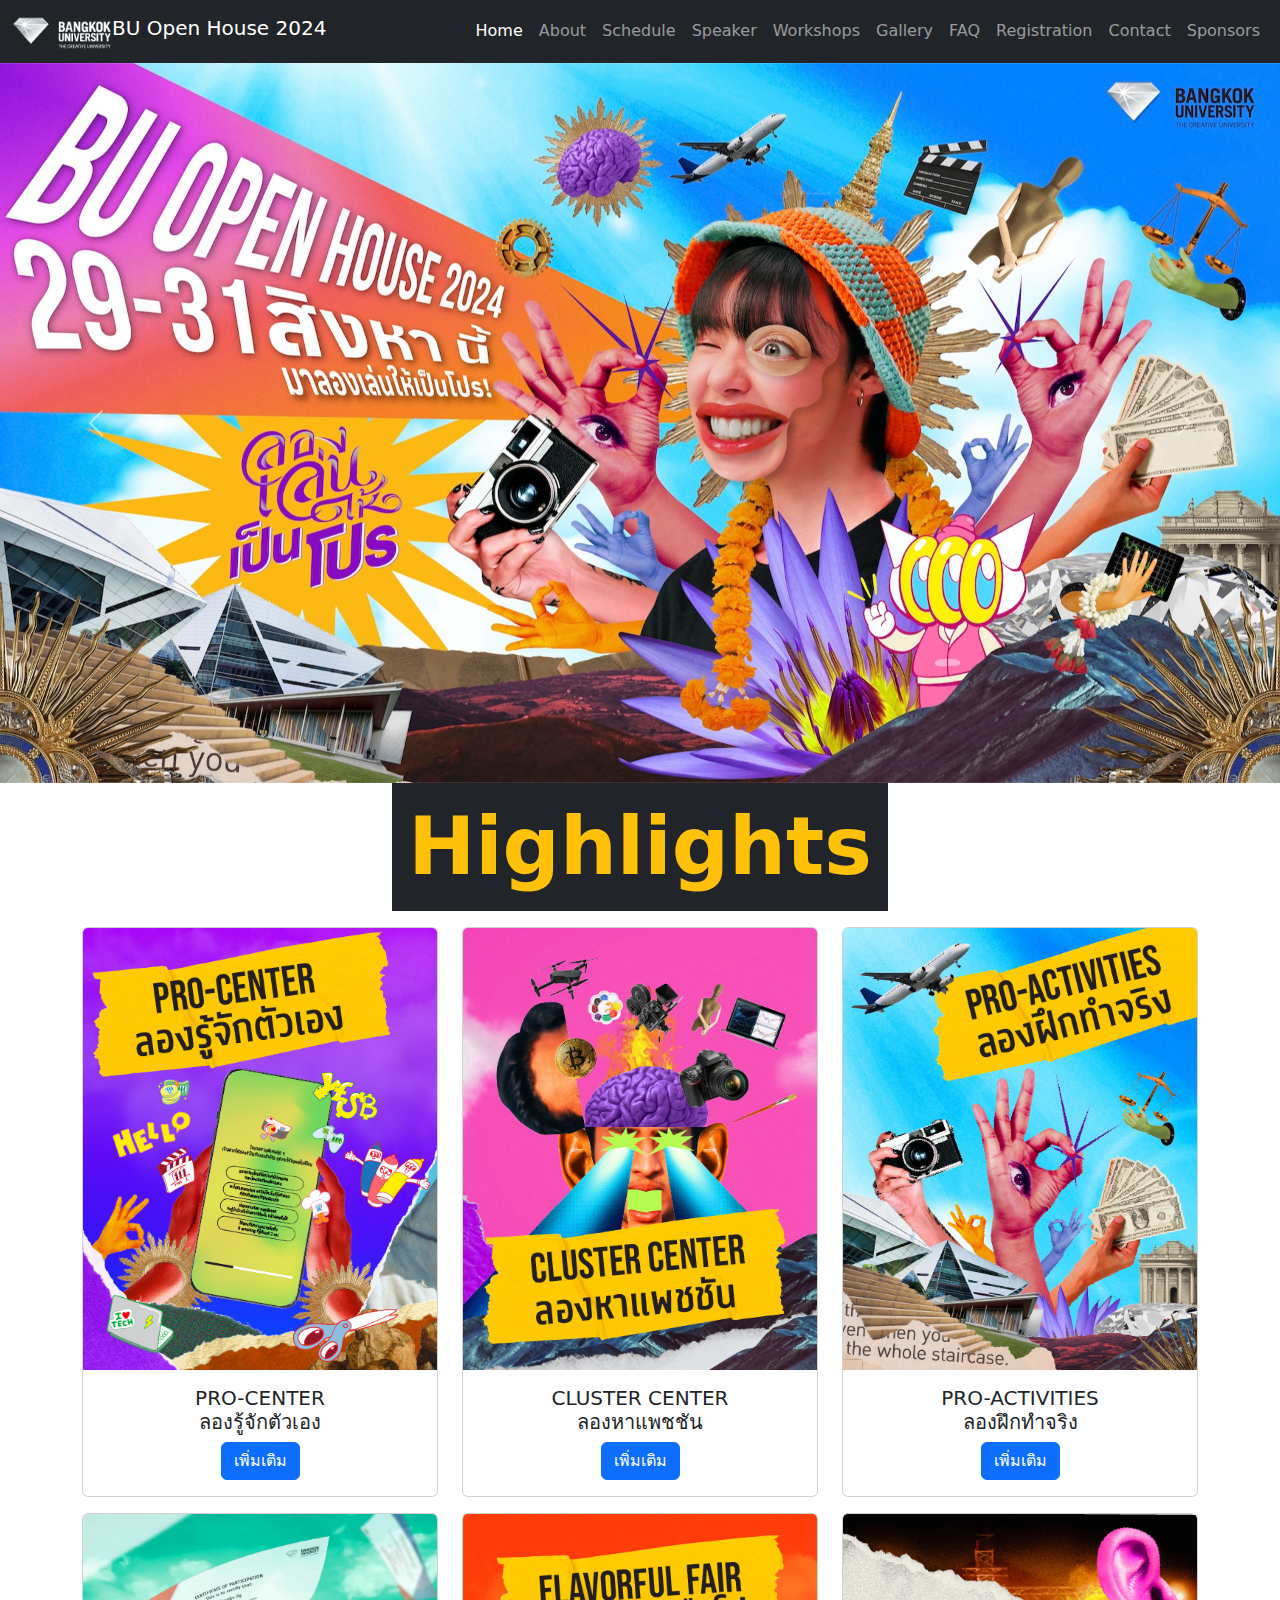
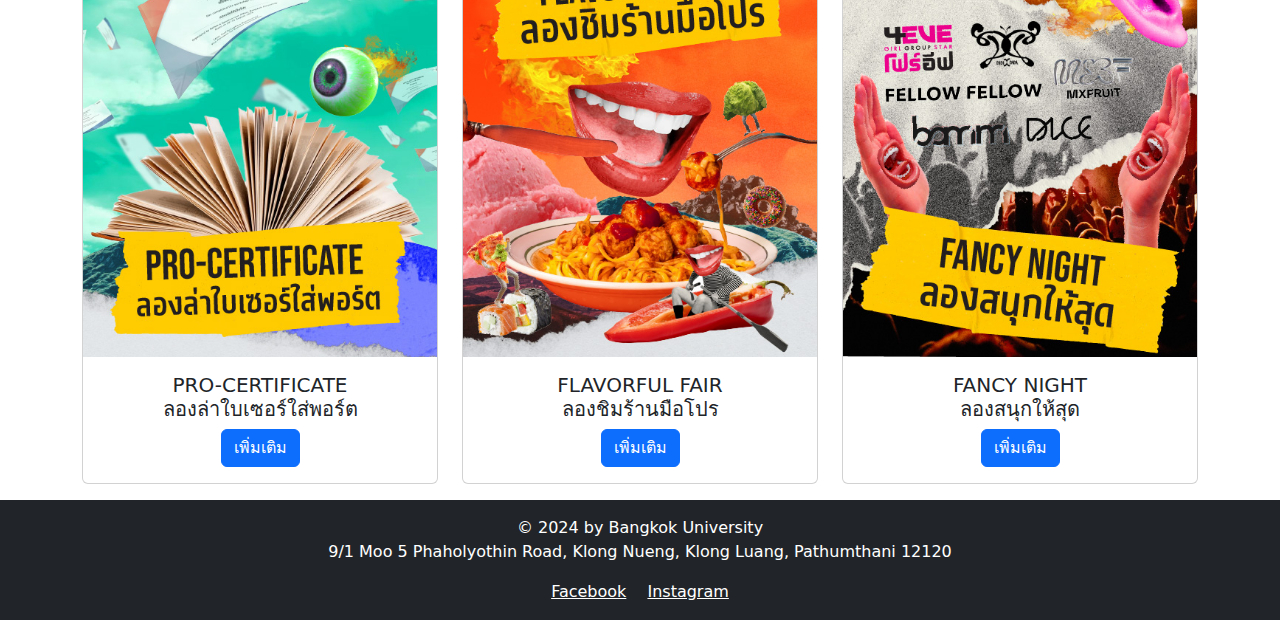
==== index.html @ c80b72f5 "hightlight w-100" ====
<!DOCTYPE html>
<html lang="en">

<head>
  <meta charset="utf-8" />
  <meta name="viewport" content="width=device-width, initial-scale=1" />
  <title>BU Open House 2024</title>
  <link href="https://cdn.jsdelivr.net/npm/bootstrap@5.3.3/dist/css/bootstrap.min.css" rel="stylesheet"
    integrity="sha384-QWTKZyjpPEjISv5WaRU9OFeRpok6YctnYmDr5pNlyT2bRjXh0JMhjY6hW+ALEwIH" crossorigin="anonymous" />
</head>
<body">
  <script src="https://cdn.jsdelivr.net/npm/bootstrap@5.3.3/dist/js/bootstrap.bundle.min.js"
    integrity="sha384-YvpcrYf0tY3lHB60NNkmXc5s9fDVZLESaAA55NDzOxhy9GkcIdslK1eN7N6jIeHz"
    crossorigin="anonymous"></script>

  <!-- Navbar -->
  <nav class="navbar navbar-expand-lg navbar-dark bg-dark sticky-top">
    <div class="container-fluid">
      <a class="navbar-brand" href="index.html">
        <img src="Images/logo_bu.png" alt="Logo" width="100" class="d-inline-block align-text-top" />BU Open House
        2024</a>
      <button class="navbar-toggler" type="button" data-bs-toggle="collapse" data-bs-target="#navbarNav"
        aria-controls="navbarNav" aria-expanded="false" aria-label="Toggle navigation">
        <span class="navbar-toggler-icon"></span>
      </button>
      <div class="collapse navbar-collapse" id="navbarNav">
        <ul class="navbar-nav ms-auto">
          <li class="nav-item">
            <a class="nav-link active" href="index.html">Home</a>
          </li>
          <li class="nav-item">
            <a class="nav-link" href="about.html">About</a>
          </li>
          <li class="nav-item">
            <a class="nav-link" href="schedu_page.html">Schedule</a>
          </li>
          <li class="nav-item">
            <a class="nav-link" href="Speaker.html">Speaker</a>
          </li>
          <li class="nav-item">
            <a class="nav-link" href="">Workshops</a>
          </li>
          <li class="nav-item">
            <a class="nav-link" href="gallery_page.html">Gallery</a>
          </li>
          <li class="nav-item">
            <a class="nav-link" href="FAQ.html">FAQ</a>
          </li>
          <li class="nav-item">
            <a class="nav-link" href="Registration.html">Registration</a>
          </li>
          <li class="nav-item">
            <a class="nav-link" href="contact.htm">Contact</a>
          </li>
          <li class="nav-item">
            <a class="nav-link" href="spon_page.html">Sponsors</a>
          </li>
        </ul>
      </div>
    </div>
  </nav>

  <!-- Slidebar -->
  <div id="carouselExampleFade" class="carousel slide carousel-fade">
    <div class="carousel-inner">
      <div class="carousel-item active">
        <img src="Images/banner_2.jpg" class="d-block w-100" alt="...">
      </div>
      <div class="carousel-item">
        <img src="Images/banner_3.jpg" class="d-block w-100" alt="...">
      </div>
    </div>
    <button class="carousel-control-prev" type="button" data-bs-target="#carouselExampleFade" data-bs-slide="prev">
      <span class="carousel-control-prev-icon" aria-hidden="true"></span>
      <span class="visually-hidden">Previous</span>
    </button>
    <button class="carousel-control-next" type="button" data-bs-target="#carouselExampleFade" data-bs-slide="next">
      <span class="carousel-control-next-icon" aria-hidden="true"></span>
      <span class="visually-hidden">Next</span>
    </button>
  </div>

  <!-- Highlight -->
    <div class="d-flex justify-content-center">
      <div class="display-1 fw-bold p-3 mb-3 text-warning bg-dark d-inline-block">Highlights</div>
    </div>
  <div class="container mb-3">
    <div class="row">
      <!-- 1 -->
      <div class="col">
        <div class="card w-100">
          <img src="Images/h1.jpg" class="card-img-top" alt="Highlight1">
          <div class="card-body">
            <h5 class="card-title text-center">PRO-CENTER <br>ลองรู้จักตัวเอง</h5>
            <div class="text-center">
              <button class="btn btn-primary" type="button" data-bs-toggle="collapse" data-bs-target="#collapsehi1"
                aria-expanded="false" aria-controls="collapseExample">
                เพิ่มเติม
              </button>
              <div class="collapse" id="collapsehi1">
                <div class="card card-body">
                  จุดเริ่มต้นเส้นทางการลองที่ทุกคนจะได้เจอบริเวณอาคาร A3 เป็นจุดลงทะเบียนกลาง
                  พร้อมให้ข้อมูลเกี่ยวกับคณะและสาขาต่าง ๆ มีรุ่นพี่แนะนำกิจกรรมไฮไลต์น่าสนใจ และตารางเวลาทั้งหมด
                  อีกทั้งยังมีของเด็ดรอให้ไปลองเล่นคือ ‘FIND YOUR PRO-PASSION QUIZ’
                  ที่จะพาทุกคนรู้จักความชอบของตัวเองมากขึ้น
                  คลัสเตอร์ไหน คณะไหนที่เหมาะกับคุณ และเป็นตัวช่วยปักหมุดเส้นทางให้ได้ไปลองเล่นที่คณะต่าง ๆ
                  ได้ง่ายกว่าเดิม
                  นอกจากนี้ยังมี PRO-STAGE เป็นกิจกรรมกลางไว้ให้ทุกคนได้มาเอ็นจอยกันอีกด้วย
                </div>
              </div>
            </div>
          </div>
        </div>
      </div>
      <!-- 2 -->
      <div class="col">
        <div class="card w-100">
          <img src="Images/h2.jpg" class="card-img-top" alt="Highlight2">
          <div class="card-body">
            <h5 class="card-title text-center">CLUSTER CENTER <br>ลองหาแพชชัน</h5>
            <div class="text-center">
              <button class="btn btn-primary" type="button" data-bs-toggle="collapse" data-bs-target="#collapsehi2"
                aria-expanded="false" aria-controls="collapseExample">
                เพิ่มเติม
              </button>
              <div class="collapse" id="collapsehi2">
                <div class="card card-body">
                  มาลองหาคณะที่ใช่ สาขาและกิจกรรมที่อยากลองได้ที่จุดนี้ Cluster Center จุดรวมพลของคนมี
                  DNA
                  เดียวกัน ไม่ว่าจะ Business Creative Innovative และ BU International ด้วย Character ที่ออกแบบมาโดยเฉพาะ
                  ช่วยบอกตำแหน่งของแต่ละคลัสเตอร์กระจายตามที่ต่าง ๆ เป็นจุดให้ข้อมูลรายชื่อคณะ
                  พร้อมตารางกิจกรรมในคลัสเตอร์นั้น ๆ
                </div>
              </div>
            </div>
          </div>
        </div>
      </div>
      <!-- 3 -->
      <div class="col">
        <div class="card w-100">
          <img src="Images/h3.jpg" class="card-img-top" alt="Highlight3">
          <div class="card-body">
            <h5 class="card-title text-center">PRO-ACTIVITIES <br>ลองฝึกทําจริง</h5>
            <div class="text-center">
              <button class="btn btn-primary" type="button" data-bs-toggle="collapse" data-bs-target="#collapsehi3"
                aria-expanded="false" aria-controls="collapseExample">
                เพิ่มเติม
              </button>
              <div class="collapse" id="collapsehi3">
                <div class="card card-body">
                  พื้นที่ของการลองเล่นเพื่อหาความโปรให้กับแพชชันที่ชอบ
                  ด้วยกิจกรรมมากมายหลากหลายเต็มไปหมดจากคณะสาขาต่าง ๆ เปิดโอกาสให้ทุกคนที่มาเข้าร่วมได้ลองคิดจริง
                  ลองจับอุปกรณ์จริง ลองลงมือทําจริง ได้ความรู้จากอาจารย์ตัวจริงในสาขา และเปิดโลกไปกับ Pro-Partner ของ BU
                  ที่เชี่ยวชาญของจริง และมีรุ่นพี่คอยพูดคุย ดูแล แชร์ประสบการณ์ชีวิตมหาลัยของจริงให้ทุกคนสนุกไปด้วยกัน
                  เป็นการลองเล่นให้เป็นโปร สัมผัสประสบการณ์ของจริงที่ไม่เคยลองได้ที่ไหนนอกจากที่ BU OPEN HOUSE นี้
                </div>
              </div>
            </div>
          </div>
        </div>
      </div>
    </div>
  </div>
  <div class="container mb-3">
    <div class="row">
      <!-- 4 -->
      <div class="col">
        <div class="card w-100">
          <img src="Images/h4.jpg" class="card-img-top" alt="Highlight4">
          <div class="card-body">
            <h5 class="card-title text-center">PRO-CERTIFICATE <br>ลองล่าใบเซอร์ใส่พอร์ต</h5>
            <div class="text-center">
              <button class="btn btn-primary" type="button" data-bs-toggle="collapse" data-bs-target="#collapsehi4"
                aria-expanded="false" aria-controls="collapseExample">
                เพิ่มเติม
              </button>
              <div class="collapse" id="collapsehi4">
                <div class="card card-body">
                  ไฮไลต์สําคัญอีกอย่างหนึ่งในปีนี้นอกจากการลองเล่นอย่างสมจริงแล้ว
                  อีกหนึ่งของสําคัญที่จะได้กลับไปคือ ‘E-Certificate’ ช่วยการันตีความโปรที่คุณได้ลองมากมาย ด้วยการสแกน Qr
                  Code
                  ที่จุดร่วมกิจกรรม เพื่อรับใบเซอร์กลับไปสะสมลงพอร์ตอัปสกิลกันอย่างปัง ๆ ได้เลย
                </div>
              </div>
            </div>
          </div>
        </div>
      </div>
      <!-- 5 -->
      <div class="col">
        <div class="card w-100">
          <img src="Images/h5.jpg" class="card-img-top" alt="Highlight5">
          <div class="card-body">
            <h5 class="card-title text-center">FLAVORFUL FAIR <br>ลองชิมร้านมือโปร</h5>
            <div class="text-center">
              <button class="btn btn-primary" type="button" data-bs-toggle="collapse" data-bs-target="#collapsehi5"
                aria-expanded="false" aria-controls="collapseExample">
                เพิ่มเติม
              </button>
              <div class="collapse" id="collapsehi5">
                <div class="card card-body">
                  มา BU OPEN HOUSE ปีนี้ไม่มีอด นอกจากจะได้ลองเล่นระดับโปรแล้ว เรายังมีร้านอาหารสุด Pro
                  ที่มีชื่อเสียงทั่วประเทศ ทั้งคาวหวานมาให้ได้ลองชิมกันถึงที่ นอกจากนี้ยังโชว์ความ Pro
                  ด้วยร้านอาหารชื่อดังที่เป็นผลงานศิษย์เก่ามหาวิทยาลัยกรุงเทพอีกด้วย เช่น ฉันจะกินชาเย็นทุกวัน
                </div>
              </div>
            </div>
          </div>
        </div>
      </div>
      <!-- 6 -->
      <div class="col">
        <div class="card w-100">
          <img src="Images/h6.jpg" class="card-img-top" alt="Highlight6">
          <div class="card-body">
            <h5 class="card-title text-center">FANCY NIGHT <br>ลองสนุกให้สุด</h5>
            <div class="text-center">
              <button class="btn btn-primary" type="button" data-bs-toggle="collapse" data-bs-target="#collapsehi6"
                aria-expanded="false" aria-controls="collapseExample">
                เพิ่มเติม
              </button>
              <div class="collapse" id="collapsehi6">
                <div class="card card-body">
                  หลังจากลองเล่นกับทุกกิจกรรมแล้ว มาปิดท้ายวันด้วยคอนเสิร์ตให้มันส์สุดเหวี่ยง
                  กับศิลปินสุด
                  Pro ชื่อดังที่รอให้ทุกคนมาสนุกให้สุดไปกับคอนเสิร์ตและโชว์พิเศษ ไม่ว่าจะ 4EVE, DICE, MXFRUIT,
                  DIDIxDADA,
                  FELLOW FELLOW, BAMM พร้อมเอ็นจอยกับอาหารหลากหลายที่จะมาช่วยเติมพลังก่อนกลับบ้าน
                </div>
              </div>
            </div>
          </div>
        </div>
      </div>
    </div>
  </div>

  <!-- Footer -->
  <footer class="bg-dark text-white text-center py-3">
    <p>
      &copy; 2024 by Bangkok University<br>
      9/1 Moo 5 Phaholyothin Road, Klong Nueng, Klong Luang, Pathumthani 12120
    </p>
    <div>
      <a href="https://www.facebook.com/bangkokuniversity" target="_blank" class="text-white me-3">Facebook</a>
      <a href="https://www.instagram.com/bangkok_bu/" target="_blank" class="text-white">Instagram</a>
    </div>
  </footer>
  </body>

</html>
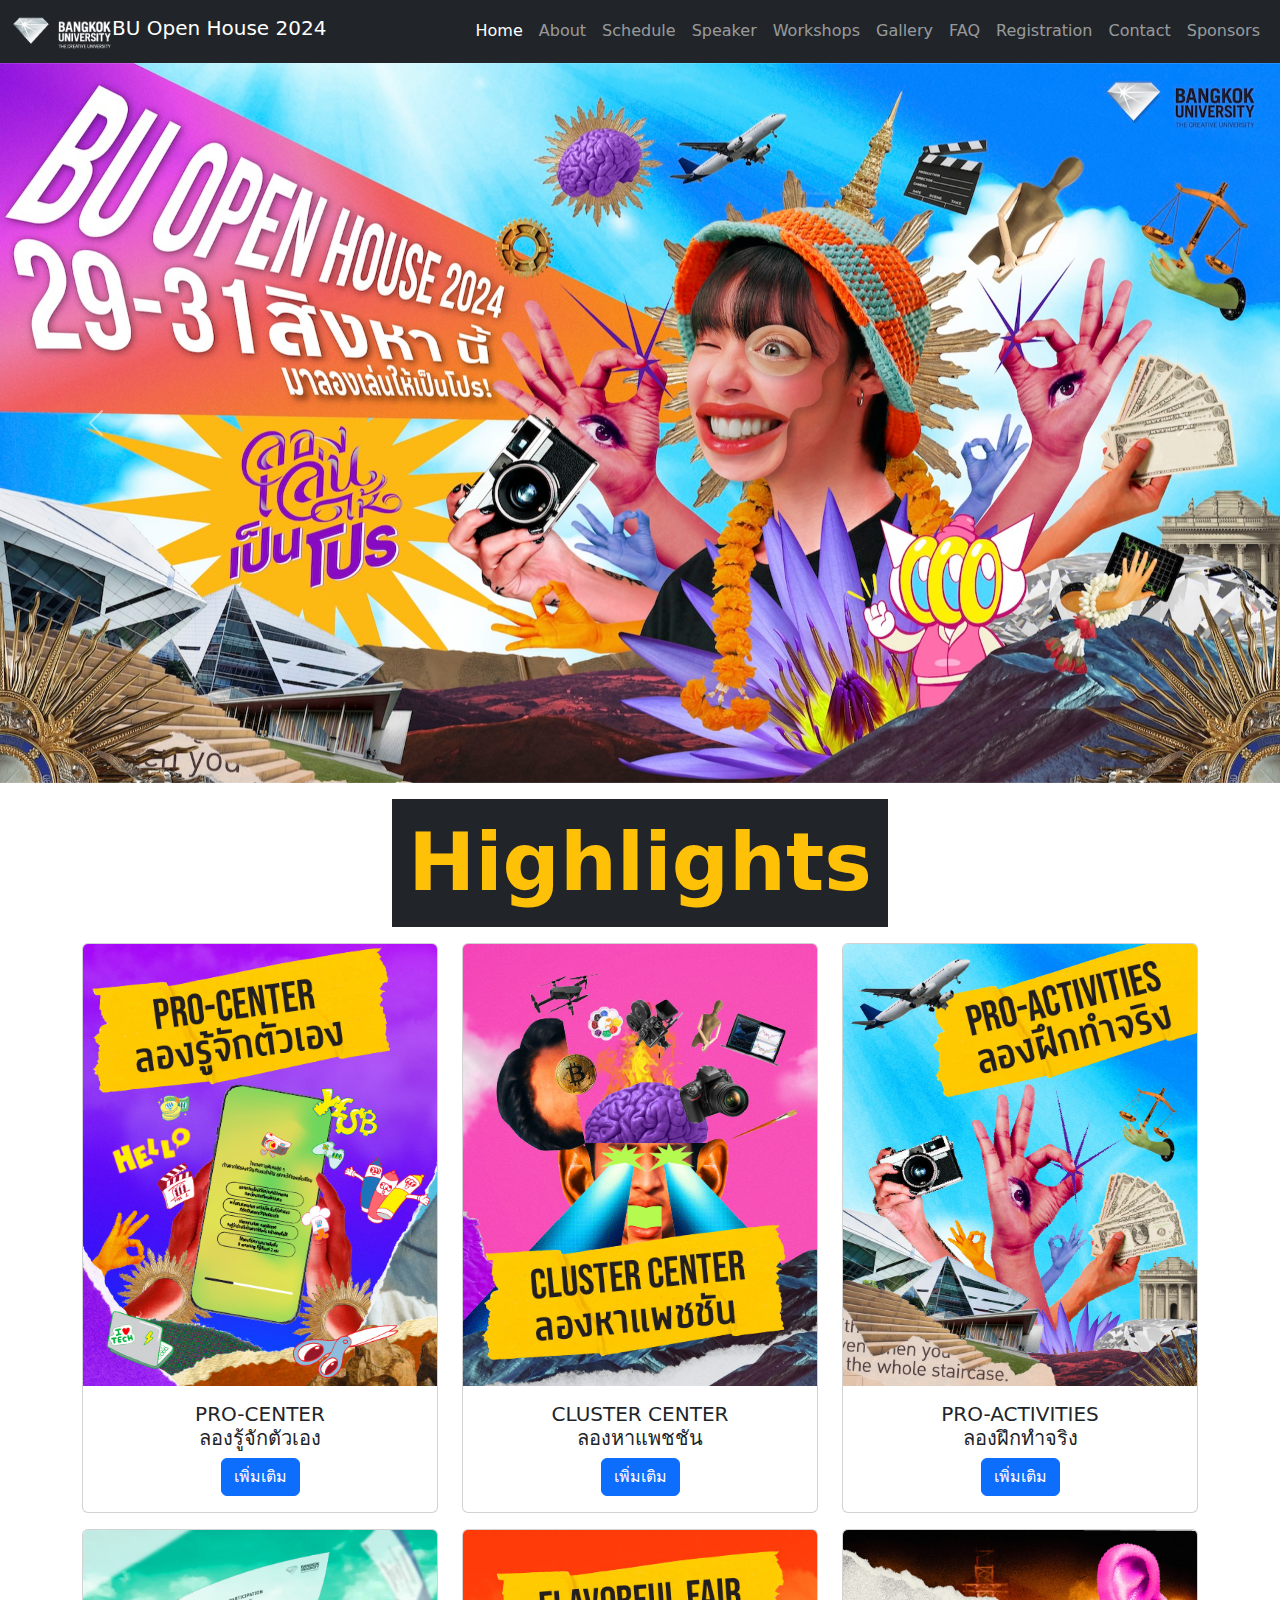
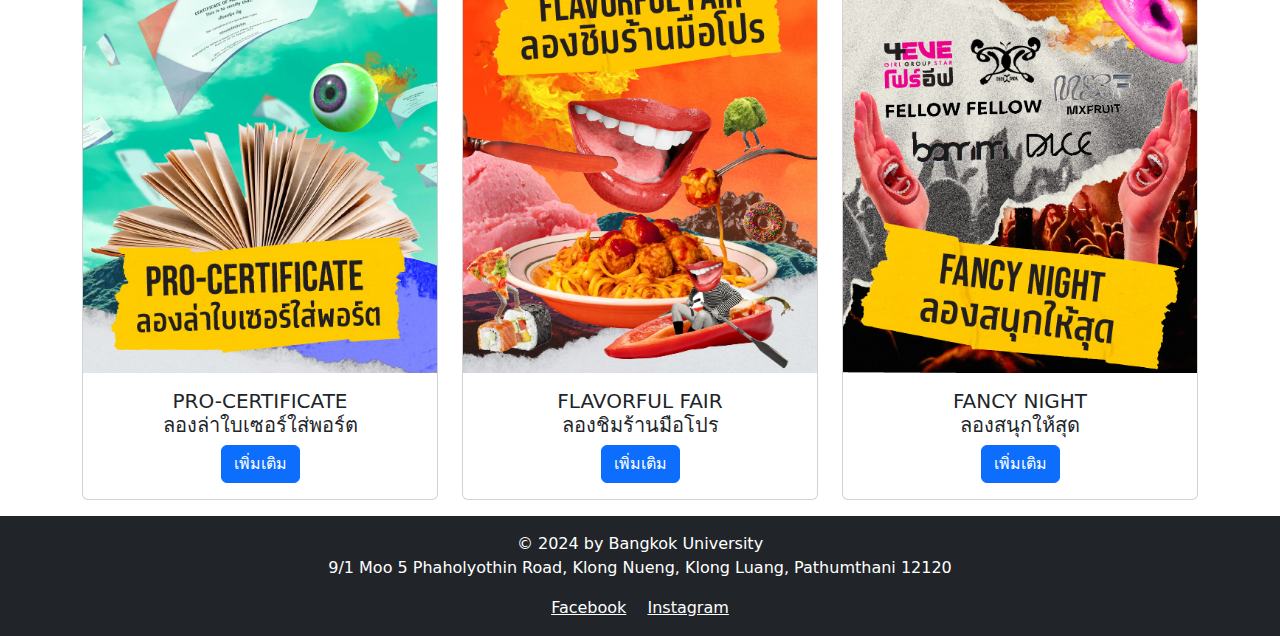
==== commit 599f44d9: "p m" ====
--- a/index.html
+++ b/index.html
@@ -81,8 +81,8 @@
   </div>
 
   <!-- Highlight -->
-    <div class="d-flex justify-content-center">
-      <div class="display-1 fw-bold p-3 mb-3 text-warning bg-dark d-inline-block">Highlights</div>
+    <div class="d-flex justify-content-center m-3">
+      <div class="display-1 fw-bold p-3 text-warning bg-dark d-inline-block">Highlights</div>
     </div>
   <div class="container mb-3">
     <div class="row">
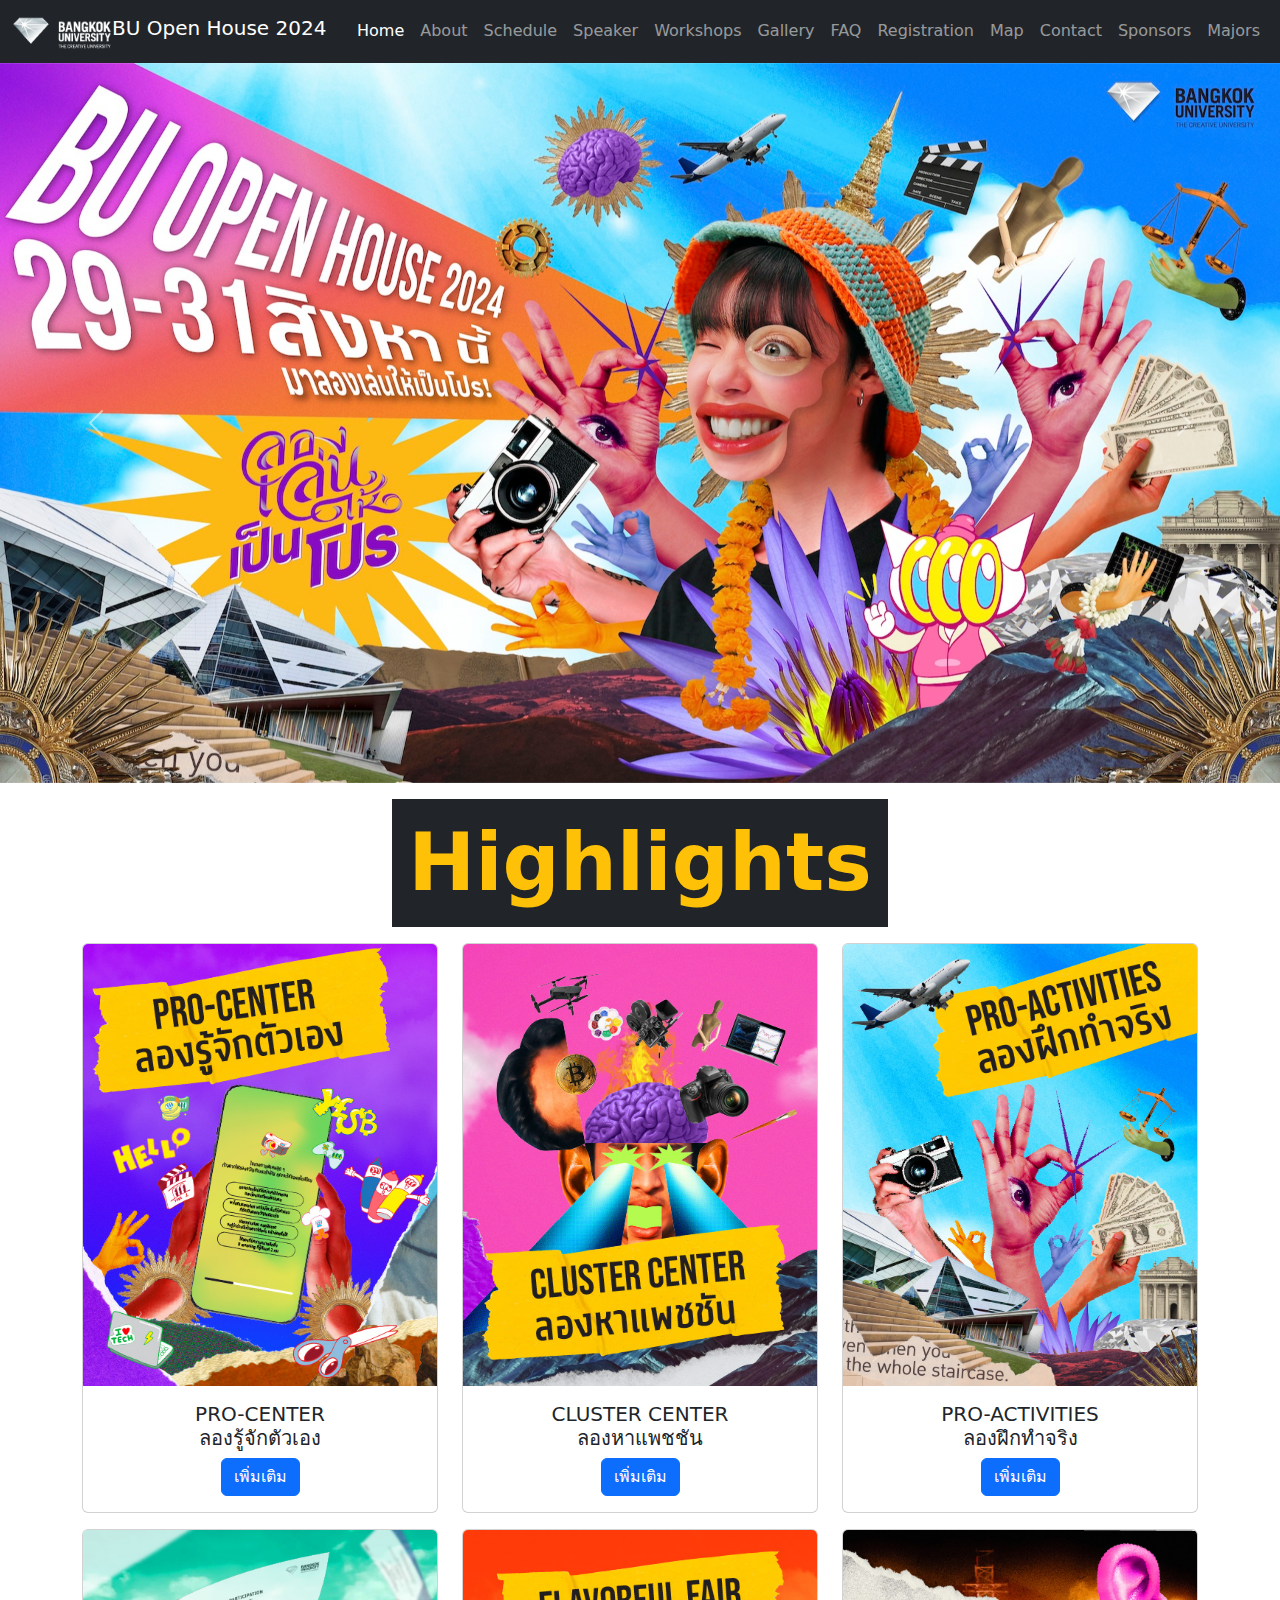
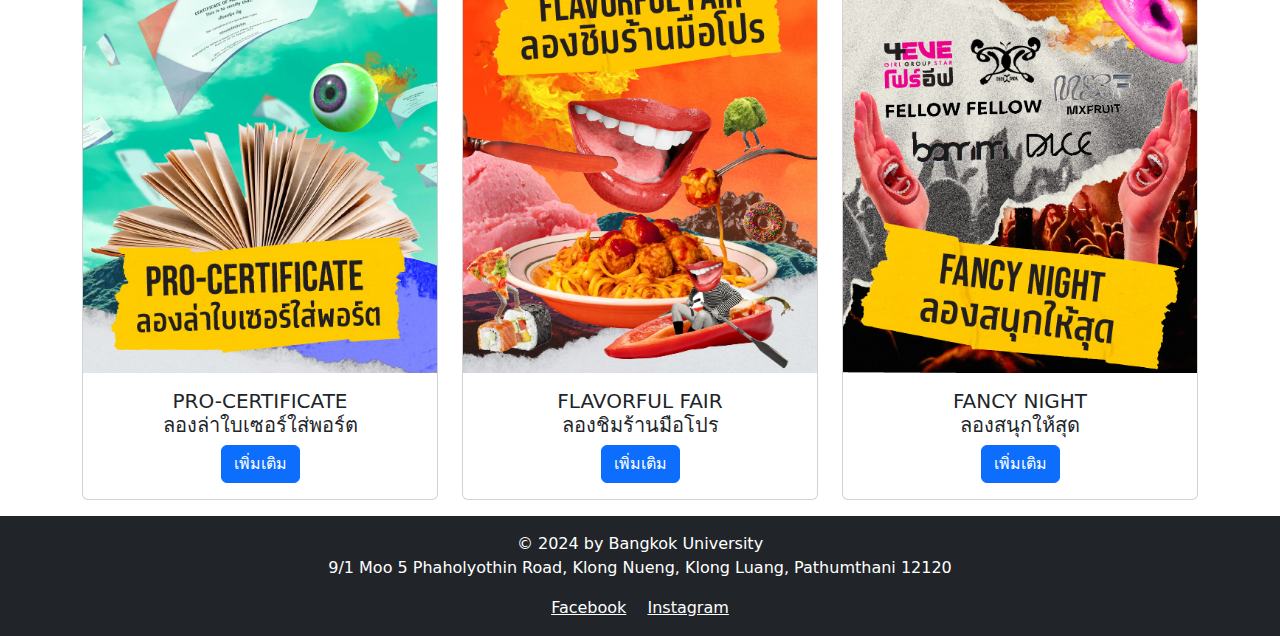
==== commit 358dcdcd: "finished!" ====
--- a/index.html
+++ b/index.html
@@ -38,7 +38,7 @@
             <a class="nav-link" href="Speaker.html">Speaker</a>
           </li>
           <li class="nav-item">
-            <a class="nav-link" href="">Workshops</a>
+            <a class="nav-link" href="workshops.html">Workshops</a>
           </li>
           <li class="nav-item">
             <a class="nav-link" href="gallery_page.html">Gallery</a>
@@ -50,10 +50,16 @@
             <a class="nav-link" href="Registration.html">Registration</a>
           </li>
           <li class="nav-item">
-            <a class="nav-link" href="contact.htm">Contact</a>
+            <a class="nav-link" href="map_page.html">Map</a>
+          </li>
+          <li class="nav-item">
+            <a class="nav-link" href="contact.html">Contact</a>
           </li>
           <li class="nav-item">
             <a class="nav-link" href="spon_page.html">Sponsors</a>
+          </li>
+          <li class="nav-item">
+            <a class="nav-link" href="Major.html">Majors</a>
           </li>
         </ul>
       </div>
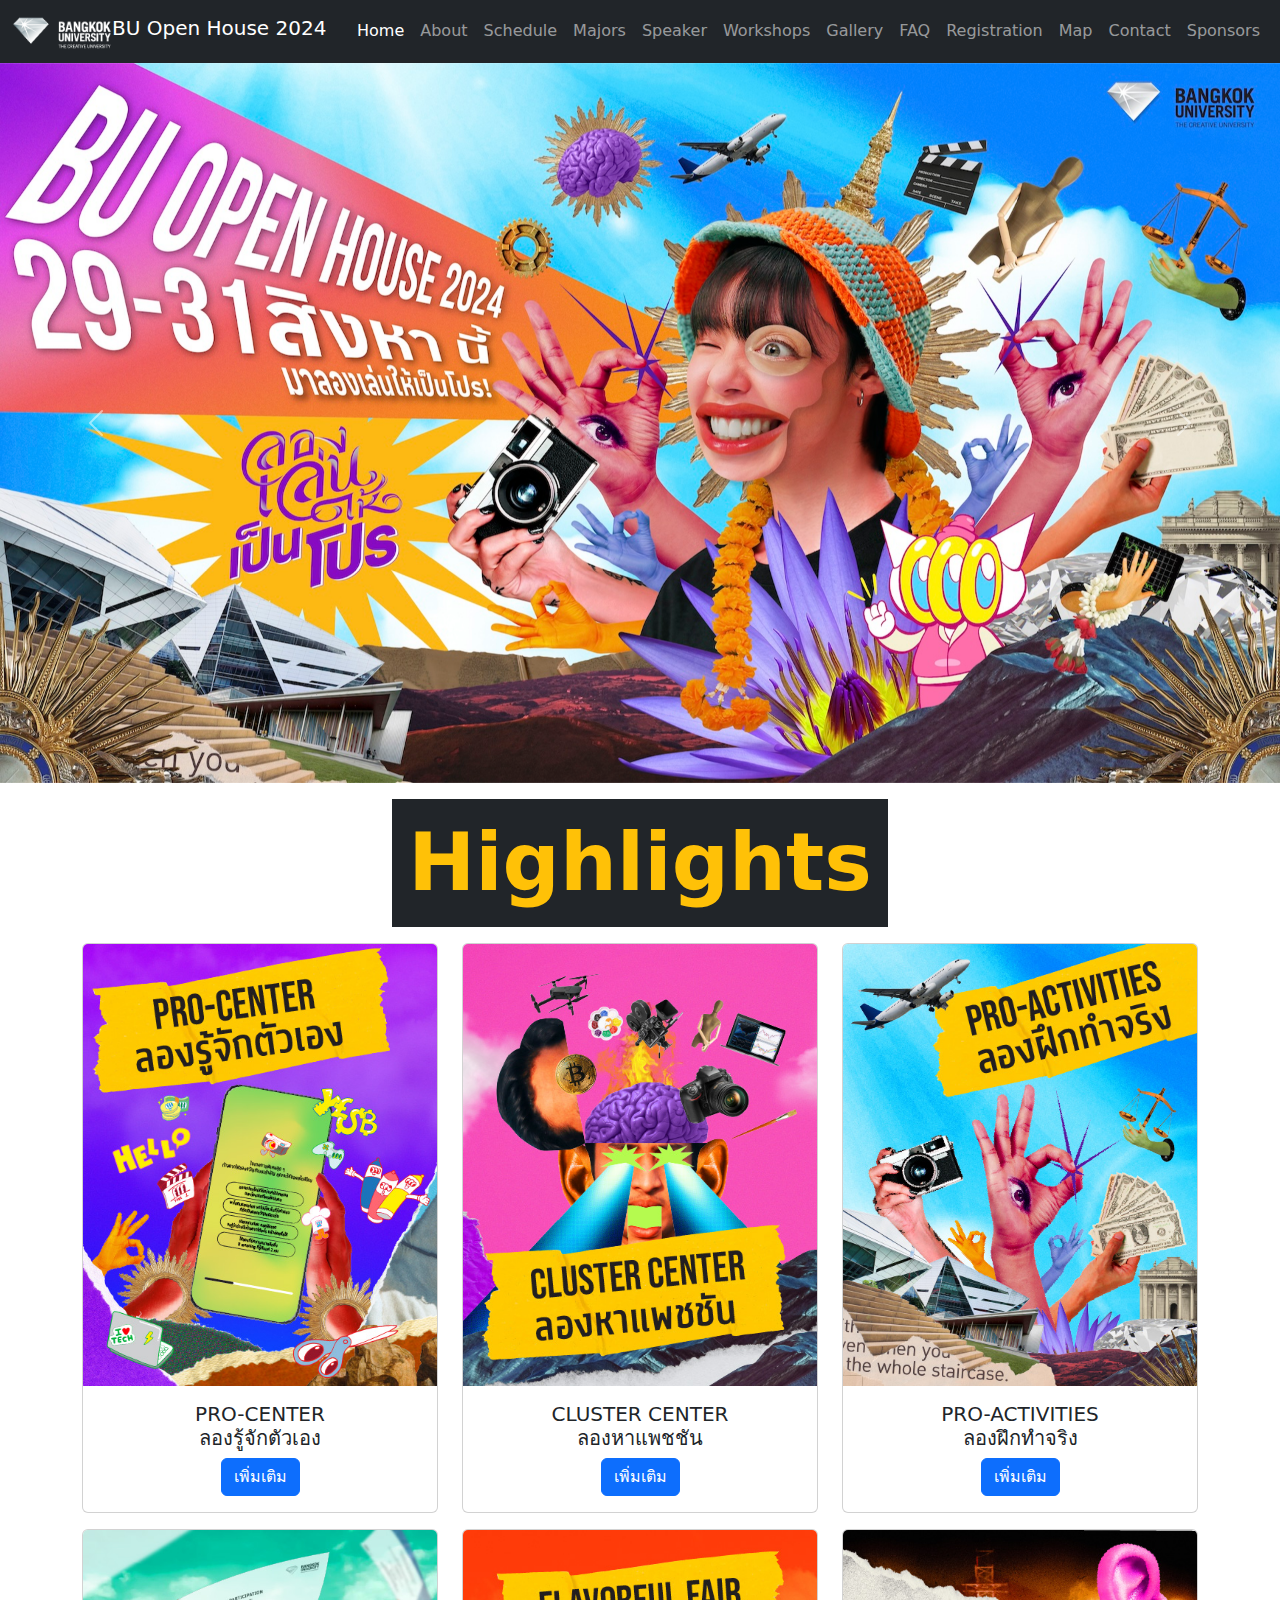
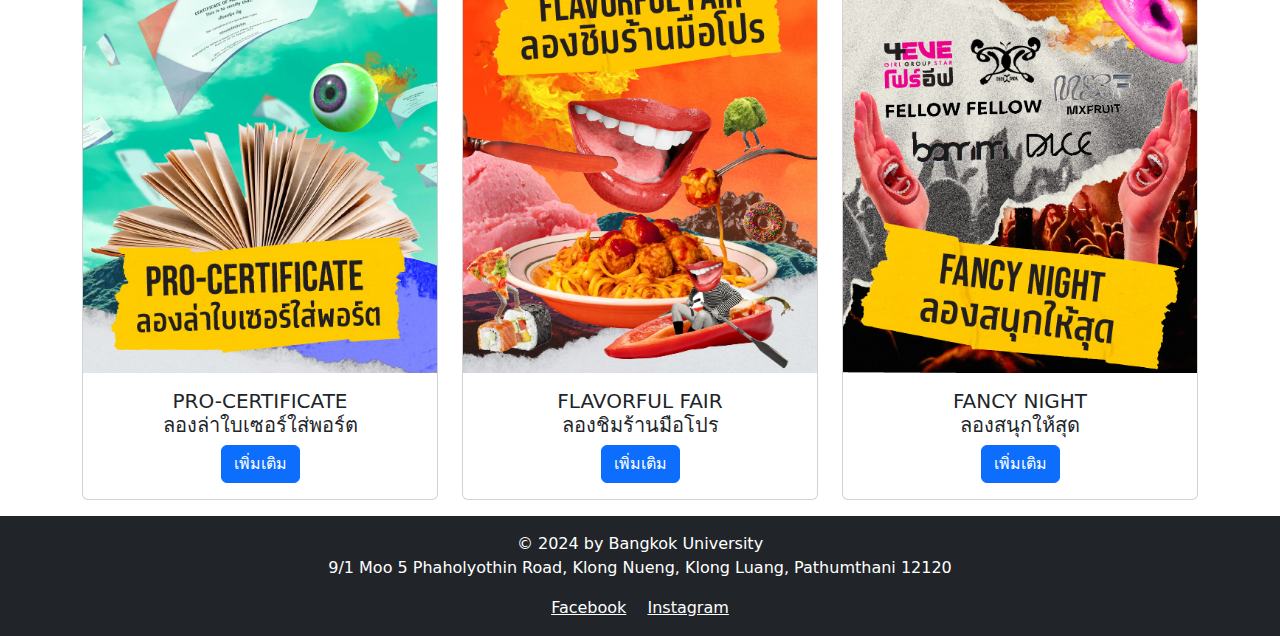
==== commit db8f8779: "last push!!! edit ReadMe" ====
--- a/index.html
+++ b/index.html
@@ -35,6 +35,9 @@
             <a class="nav-link" href="schedu_page.html">Schedule</a>
           </li>
           <li class="nav-item">
+            <a class="nav-link" href="Major.html">Majors</a>
+          </li>
+          <li class="nav-item">
             <a class="nav-link" href="Speaker.html">Speaker</a>
           </li>
           <li class="nav-item">
@@ -57,9 +60,6 @@
           </li>
           <li class="nav-item">
             <a class="nav-link" href="spon_page.html">Sponsors</a>
-          </li>
-          <li class="nav-item">
-            <a class="nav-link" href="Major.html">Majors</a>
           </li>
         </ul>
       </div>
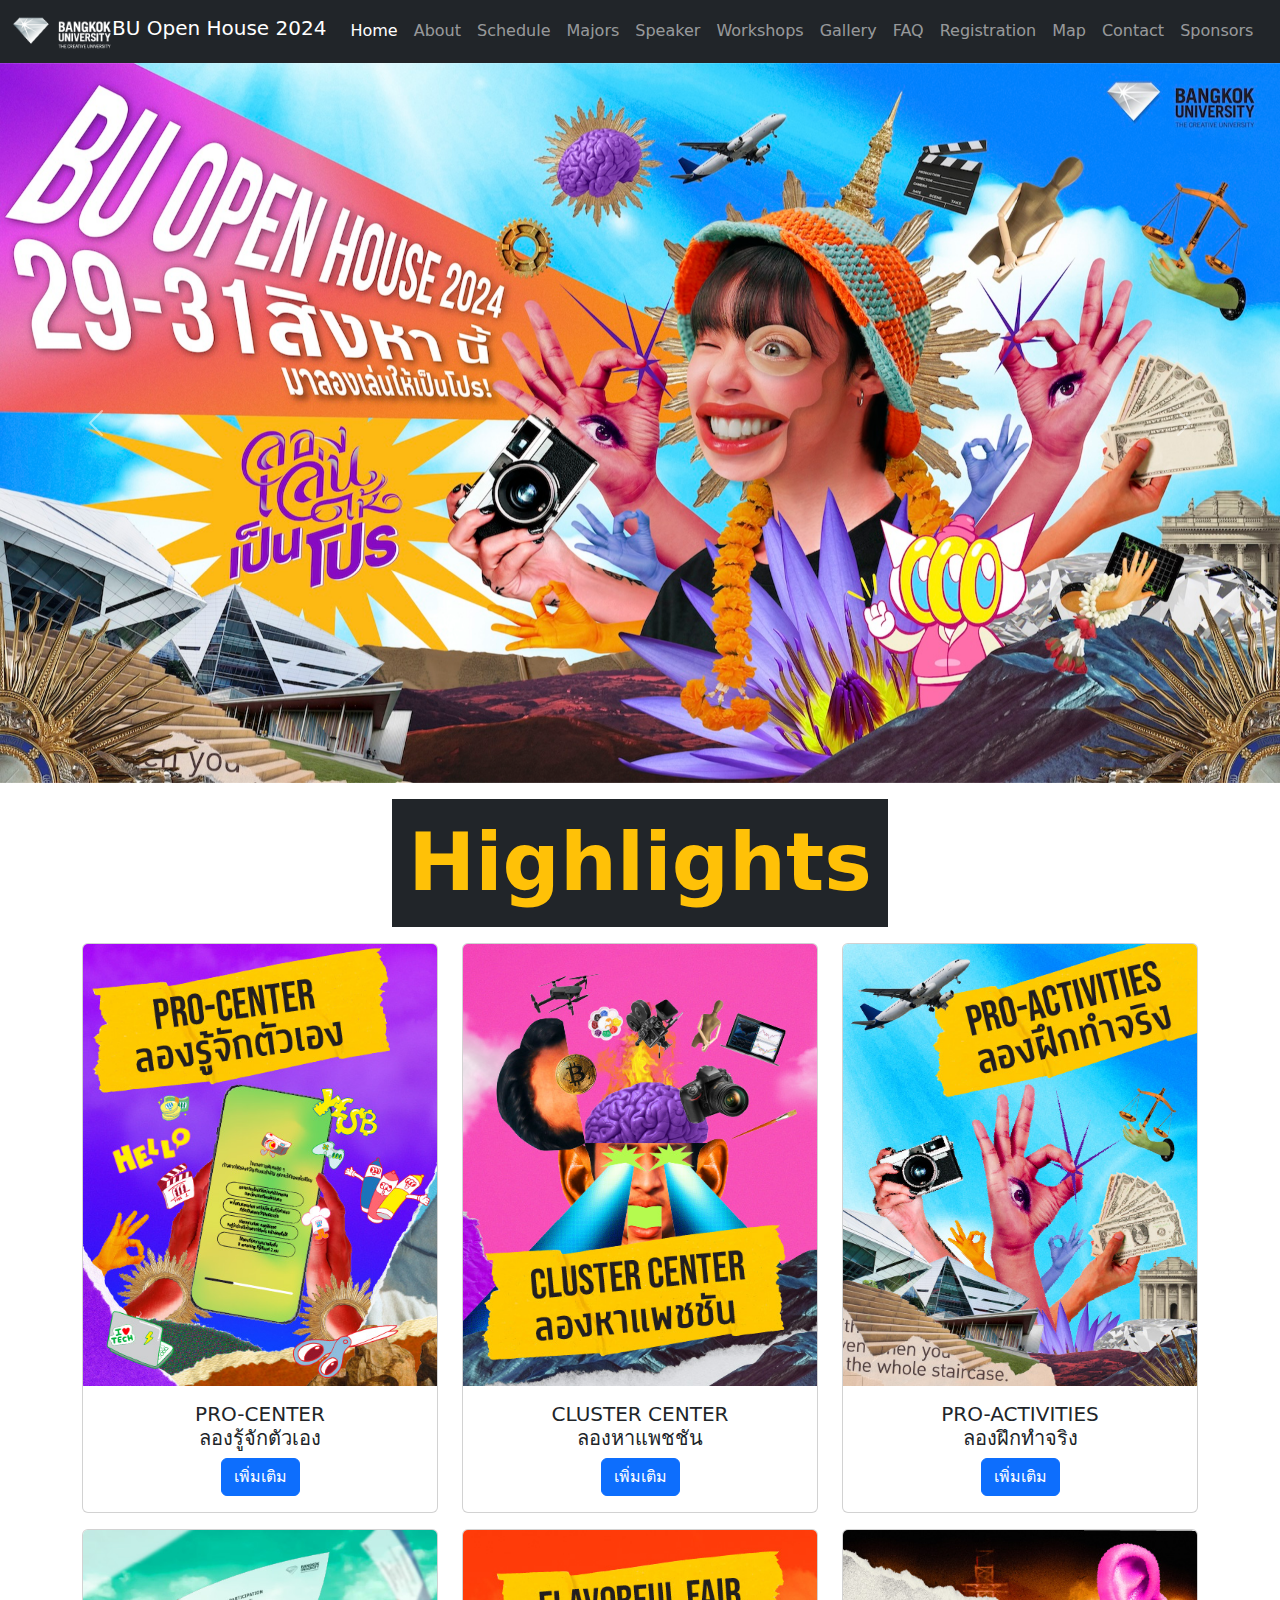
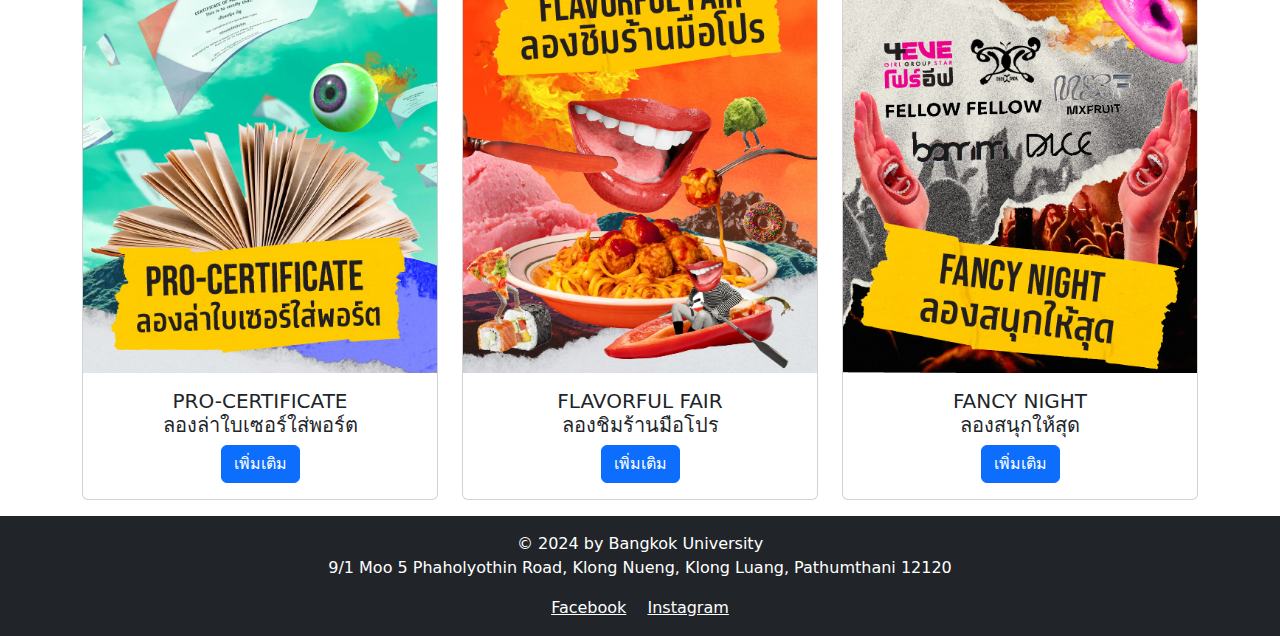
==== commit f800a53d: "edit navbar all pages" ====
--- a/index.html
+++ b/index.html
@@ -24,7 +24,7 @@
         <span class="navbar-toggler-icon"></span>
       </button>
       <div class="collapse navbar-collapse" id="navbarNav">
-        <ul class="navbar-nav ms-auto">
+        <ul class="navbar-nav">
           <li class="nav-item">
             <a class="nav-link active" href="index.html">Home</a>
           </li>
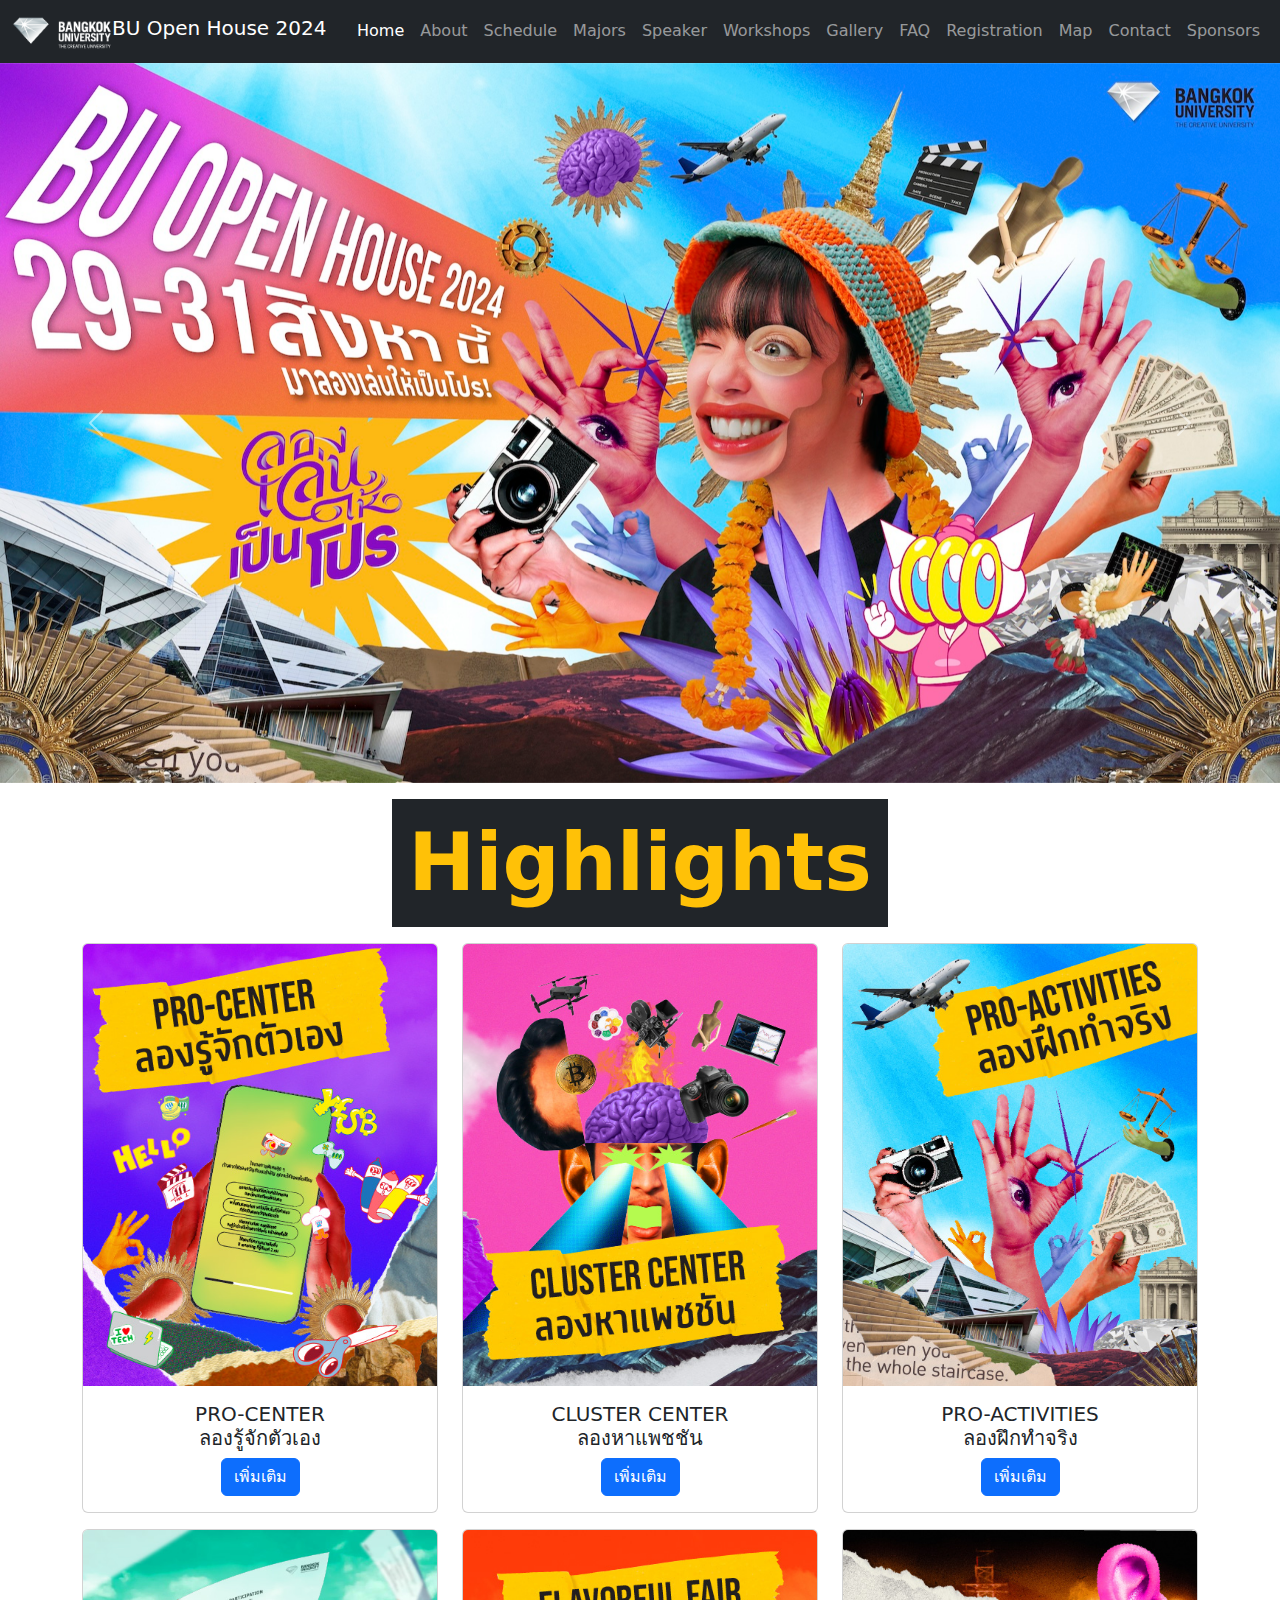
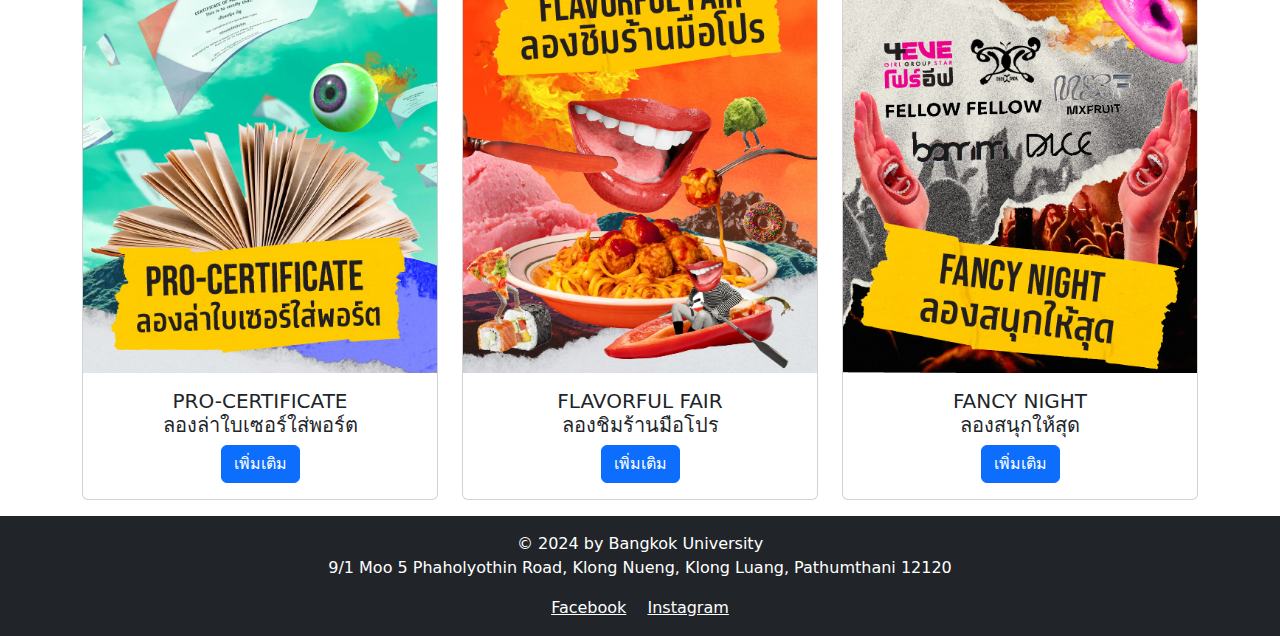
==== commit 46da624d: "<ul class="navbar-nav ms-auto">" ====
--- a/index.html
+++ b/index.html
@@ -24,7 +24,7 @@
         <span class="navbar-toggler-icon"></span>
       </button>
       <div class="collapse navbar-collapse" id="navbarNav">
-        <ul class="navbar-nav">
+        <ul class="navbar-nav ms-auto">
           <li class="nav-item">
             <a class="nav-link active" href="index.html">Home</a>
           </li>
